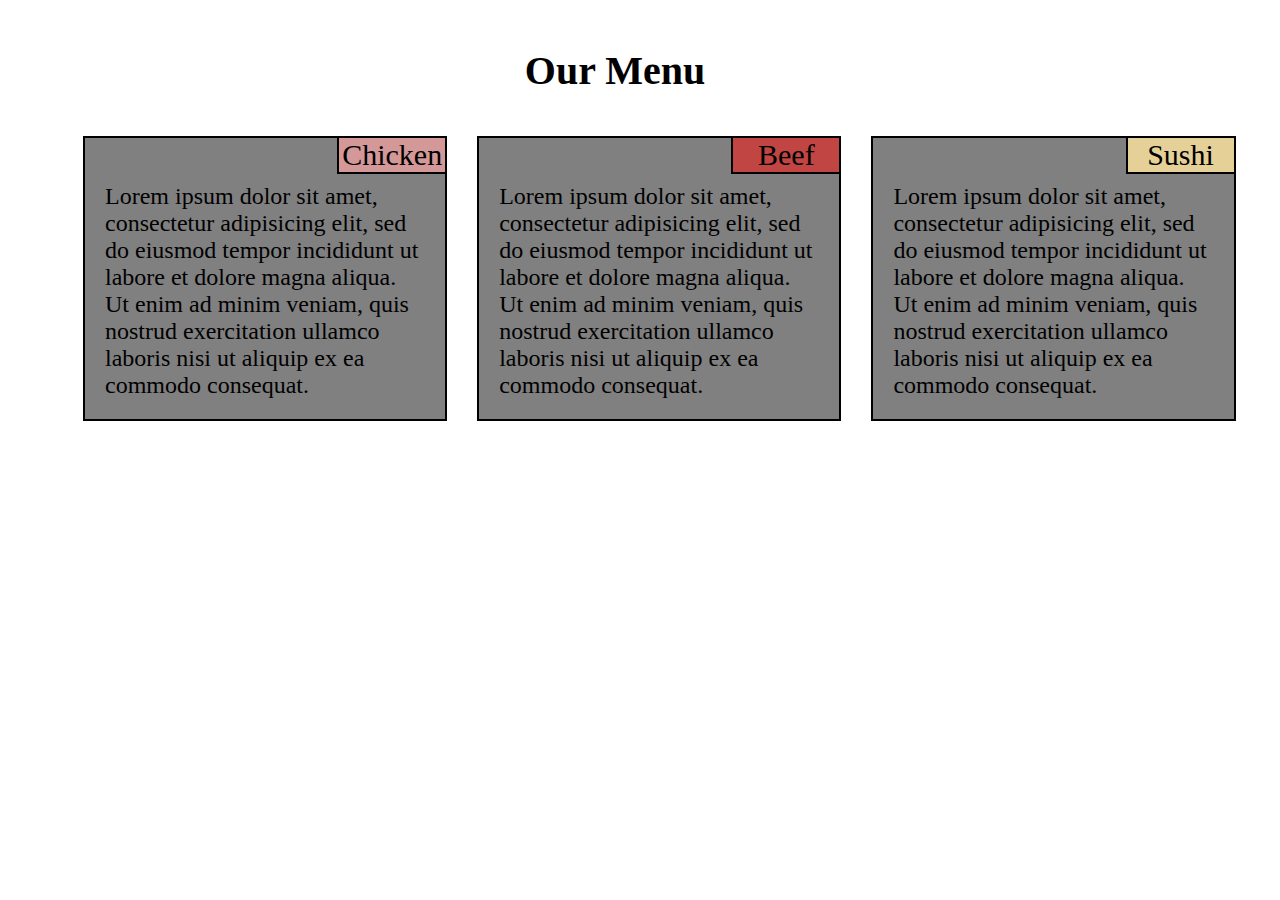
==== module2-solution/index.html @ f2b399ba "m2 solution" ====
<!DOCTYPE html>
<html>
<head>
	<meta charset="utf-8">
	<meta name="viewport" content="width=device-width, initial-scale=1">
	<title>Solution for module 2</title>
	<link rel="stylesheet" type="text/css" href="css/style.css">
</head>
<body>
	<h1>Our Menu</h1>
	<section id="tb1">
		<p id="c">Chicken</p>
		<div>Lorem ipsum dolor sit amet, consectetur adipisicing elit, sed do eiusmod
		tempor incididunt ut labore et dolore magna aliqua. Ut enim ad minim veniam,
		quis nostrud exercitation ullamco laboris nisi ut aliquip ex ea commodo
		consequat.</div>
	</section>
	<section id="tb2">
		<p id="b">Beef</p>
		<div>Lorem ipsum dolor sit amet, consectetur adipisicing elit, sed do eiusmod
		tempor incididunt ut labore et dolore magna aliqua. Ut enim ad minim veniam,
		quis nostrud exercitation ullamco laboris nisi ut aliquip ex ea commodo
		consequat.</div>
	</section>
	<section id="tb3">
		<p id="s">Sushi</p>
		<div>Lorem ipsum dolor sit amet, consectetur adipisicing elit, sed do eiusmod
		tempor incididunt ut labore et dolore magna aliqua. Ut enim ad minim veniam,
		quis nostrud exercitation ullamco laboris nisi ut aliquip ex ea commodo
		consequat.</div>
	</section>

</body>
</html>
---- module2-solution/css/style.css ----
* {
	box-sizing: border-box;
	font-family: georgia;
}

#c {
	background-color: #D59898;
}

#s {
	background-color: #E5D198;
}

#b {
	background-color: #C14543;
}

body {
	padding-right: 50px;
}

h1 { 
	text-align: center;
	font-size: 40px;
	top: 20px;
	position: relative;
}

section {
	background-color: gray;
	border: 2px solid;
	margin: 15px;
	float: left;
	width: 30%;
	height: 40%;
	left: 60px;
	top: 20px;
	position: relative;
}

p {
	position: relative;
	font-size: 30px;
	width: 30%;
	float: right;
	text-align: center;
	margin: unset;
	border-left: 2px solid;
	border-bottom: 2px solid;
	overflow: hidden;
}

div {
	padding: 20px;
	padding-top: 45px;
	font-size: 24px;
}

@media (max-width: 767px) {
	section {
		float: unset;
		width: 90%;
		left: 40px;
		margin-bottom: 50px;
	}
}

@media (min-width: 768px) and (max-width: 1000px) {
	#tb1 {
		width: 45%;
		left: 25px;
	}

	#tb2 {
		width: 45%;
		left: 25px;
	}

	#tb3 {
		width: 94%;
		left: 25px;
	}
}
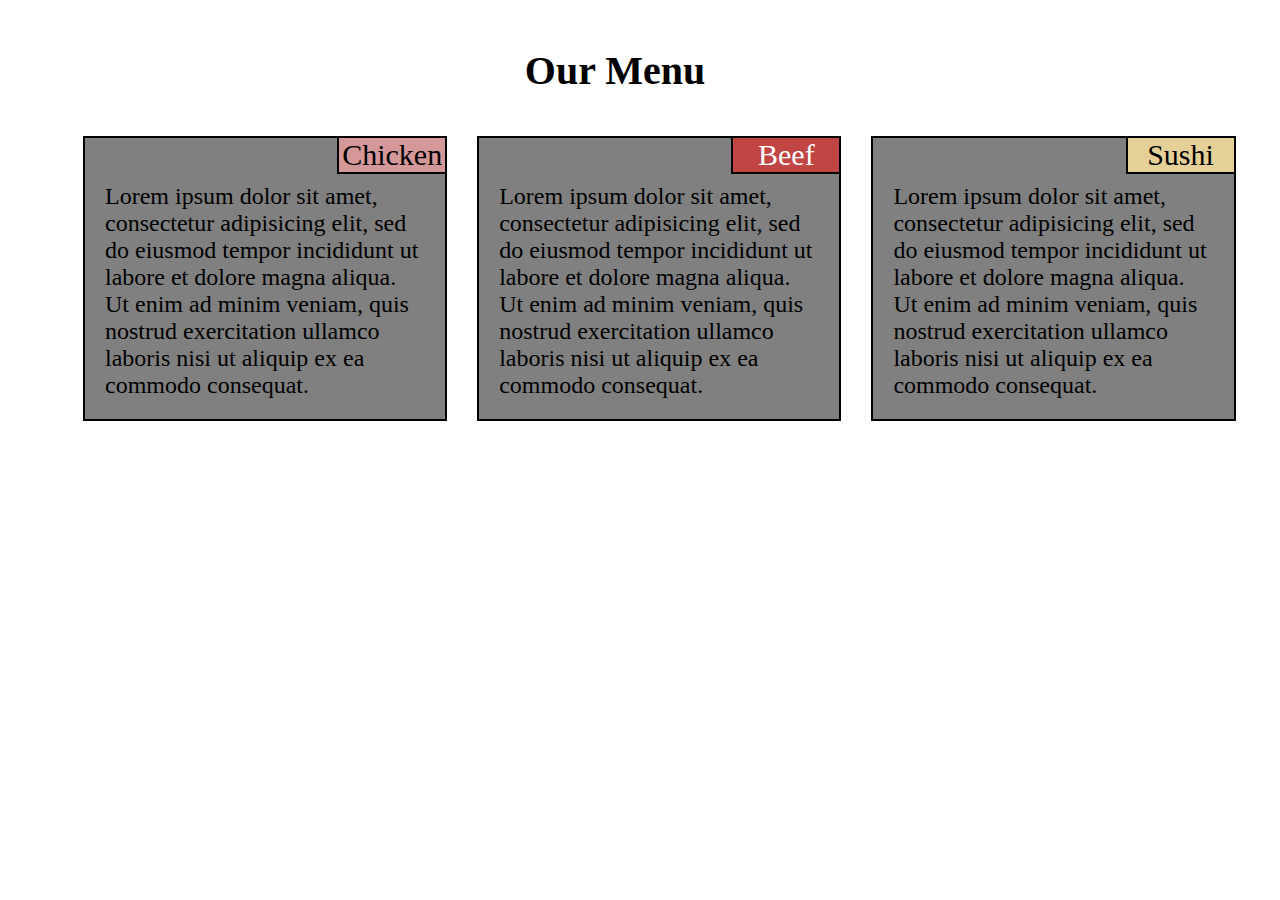
==== commit fc7fddea: "n" ====
--- a/module2-solution/css/style.css
+++ b/module2-solution/css/style.css
@@ -13,6 +13,9 @@
 
 #b {
 	background-color: #C14543;
+	color: white;
+	border-left: 2px solid black;
+	border-bottom: 2px solid black;
 }
 
 body {
@@ -80,4 +83,4 @@
 		width: 94%;
 		left: 25px;
 	}
-}+}
